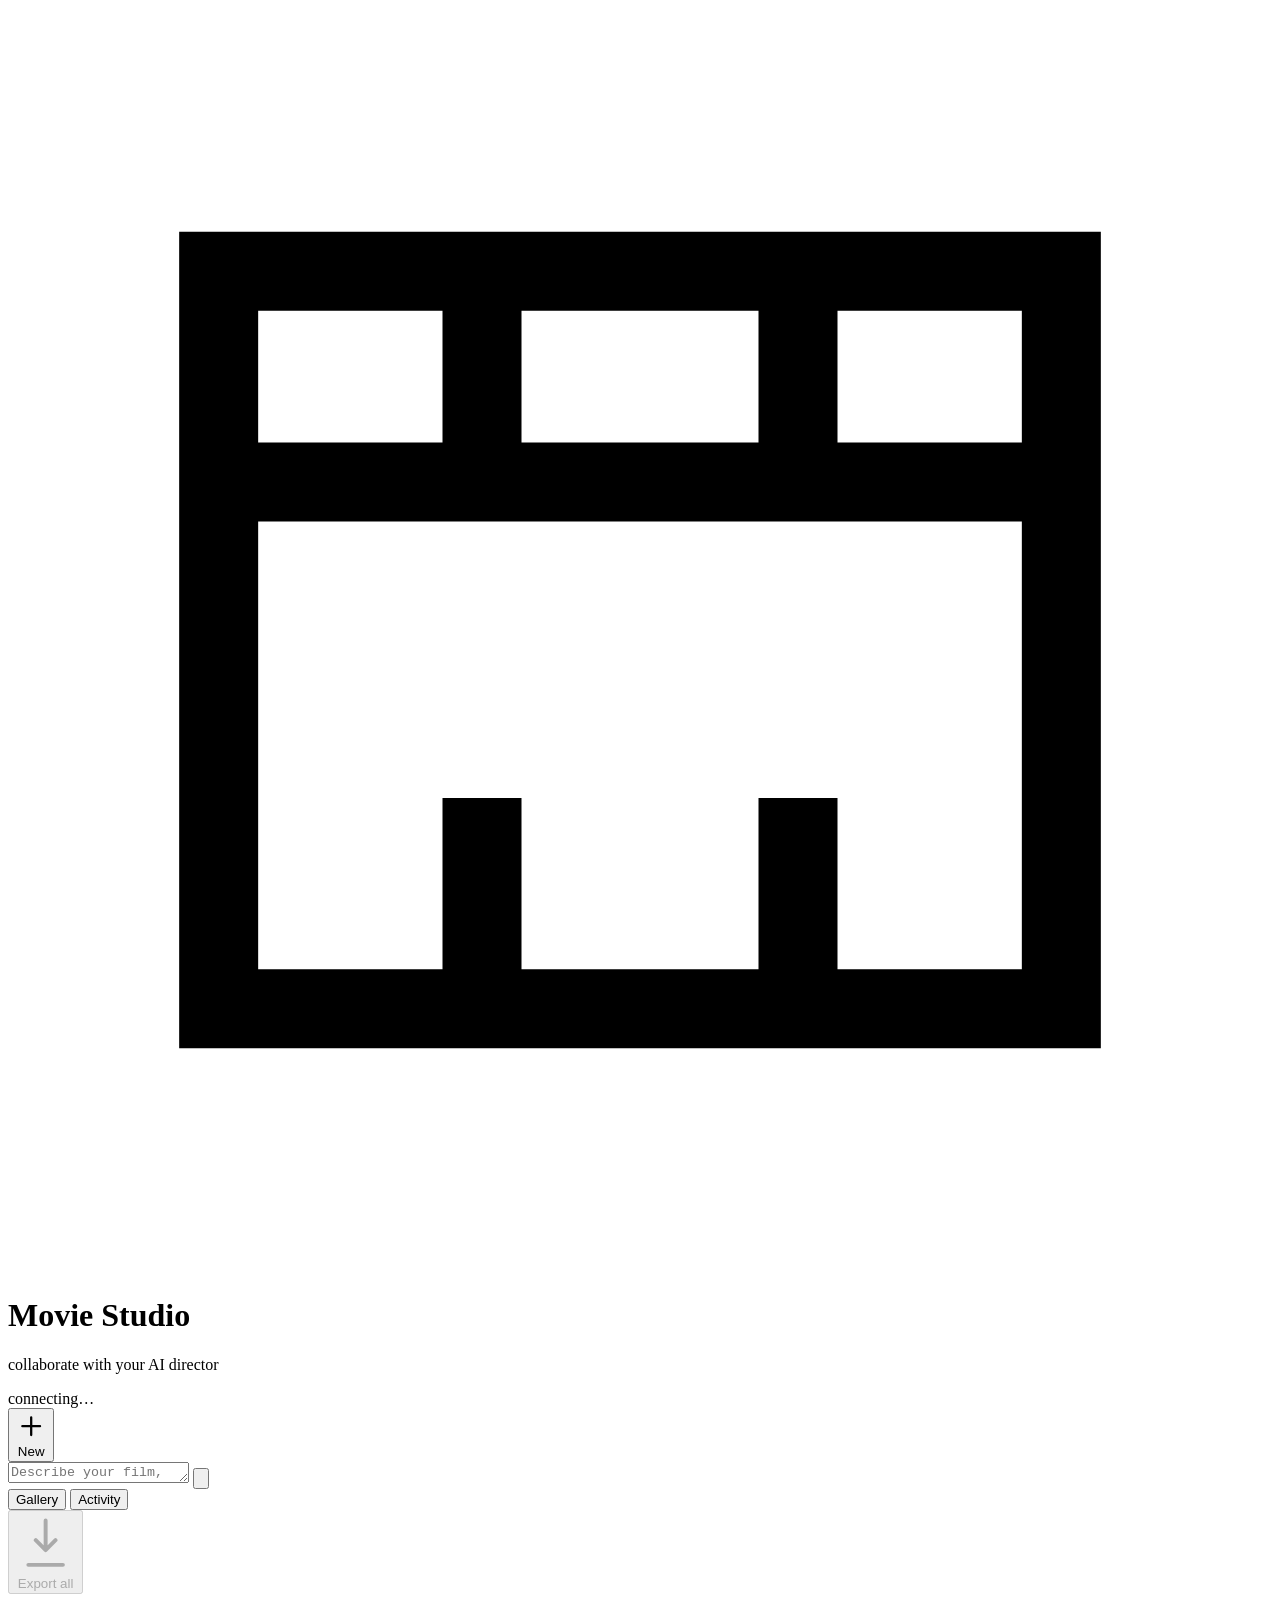
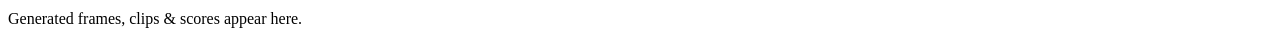
==== movie_studio/static/index.html @ 28dc478f "Add movie-mcp pipeline, Movie Studio UI, editor QC, and per-user persistence - movie-mcp server: sto" ====
<!DOCTYPE html>
<html lang="en">
<head>
  <meta charset="UTF-8" />
  <meta name="viewport" content="width=device-width, initial-scale=1" />
  <title>Movie Studio · AI Director</title>
  <link rel="preconnect" href="https://fonts.googleapis.com" />
  <link rel="preconnect" href="https://fonts.gstatic.com" crossorigin />
  <link href="https://fonts.googleapis.com/css2?family=Inter:wght@300;400;500;600;700&display=swap" rel="stylesheet" />
  <link rel="stylesheet" href="/static/style.css" />
</head>
<body>
  <!-- animated cinematic depth backdrop -->
  <div class="aurora" aria-hidden="true">
    <span class="orb orb-a"></span><span class="orb orb-b"></span><span class="orb orb-c"></span>
    <div class="grid"></div>
  </div>

  <header class="topbar glass">
    <div class="brand">
      <svg class="brand-icon" viewBox="0 0 24 24" fill="none" aria-hidden="true">
        <path d="M4 5h16v14H4z" stroke="currentColor" stroke-width="1.5"/>
        <path d="M4 9h16M9 5v4M15 5v4M9 19v-4M15 19v-4" stroke="currentColor" stroke-width="1.5"/>
      </svg>
      <div>
        <h1>Movie&nbsp;Studio</h1>
        <p class="sub">collaborate with your AI director</p>
      </div>
    </div>
    <div class="status">
      <span id="dot" class="dot"></span><span id="statusText">connecting…</span>
      <button id="userChip" class="user-chip" hidden title="Sign out"></button>
    </div>
  </header>

  <!-- LDAP login gate (no auth — just an identity / workspace key) -->
  <div id="login" class="login-overlay" hidden>
    <form id="loginForm" class="login-card glass">
      <h2>Sign in</h2>
      <p class="sub">Enter your LDAP to load your sessions &amp; generations</p>
      <input id="ldapInput" type="text" placeholder="e.g. jdoe" autocomplete="username" autofocus />
      <button type="submit" class="login-btn">Continue</button>
    </form>
  </div>

  <main class="layout">
    <!-- chat -->
    <section class="chat-col glass" aria-label="Conversation">
      <div id="sessionbar" class="sessionbar">
        <div id="sessionList" class="session-list" role="tablist" aria-label="Your sessions"></div>
        <button id="newSession" class="ghost small" type="button" title="Start a parallel session">
          <svg viewBox="0 0 24 24" fill="none" aria-hidden="true"><path d="M12 5v14M5 12h14" stroke="currentColor" stroke-width="1.8" stroke-linecap="round"/></svg>
          New
        </button>
      </div>
      <div id="feed" class="feed" role="log" aria-live="polite"></div>
      <form id="composer" class="composer">
        <textarea id="input" rows="1" placeholder="Describe your film, or say 'auto mode, photorealistic, a 2-scene story about…'" autocomplete="off"></textarea>
        <button id="send" class="send" type="submit" aria-label="Send message">
          <svg viewBox="0 0 24 24" fill="none" aria-hidden="true"><path d="M4 12l16-8-6 8 6 8-16-8z" stroke="currentColor" stroke-width="1.6" stroke-linejoin="round"/></svg>
        </button>
      </form>
    </section>

    <!-- gallery rail -->
    <aside class="rail glass" aria-label="Project panel">
      <div class="rail-head">
        <div class="tabs">
          <button id="tabGallery" class="tab active" type="button">Gallery</button>
          <button id="tabActivity" class="tab" type="button">Activity</button>
        </div>
        <button id="exportAll" class="ghost" type="button" disabled>
          <svg viewBox="0 0 24 24" fill="none" aria-hidden="true"><path d="M12 3v12m0 0l-4-4m4 4l4-4M5 21h14" stroke="currentColor" stroke-width="1.6" stroke-linecap="round" stroke-linejoin="round"/></svg>
          Export all
        </button>
      </div>
      <div id="gallery" class="gallery">
        <p class="empty">Generated frames, clips &amp; scores appear here.</p>
      </div>
      <div id="activity" class="activity" hidden>
        <p class="empty">The director's steps — skills loaded, tools called, results — stream here live.</p>
      </div>
    </aside>
  </main>

  <script src="/static/app.js"></script>
</body>
</html>
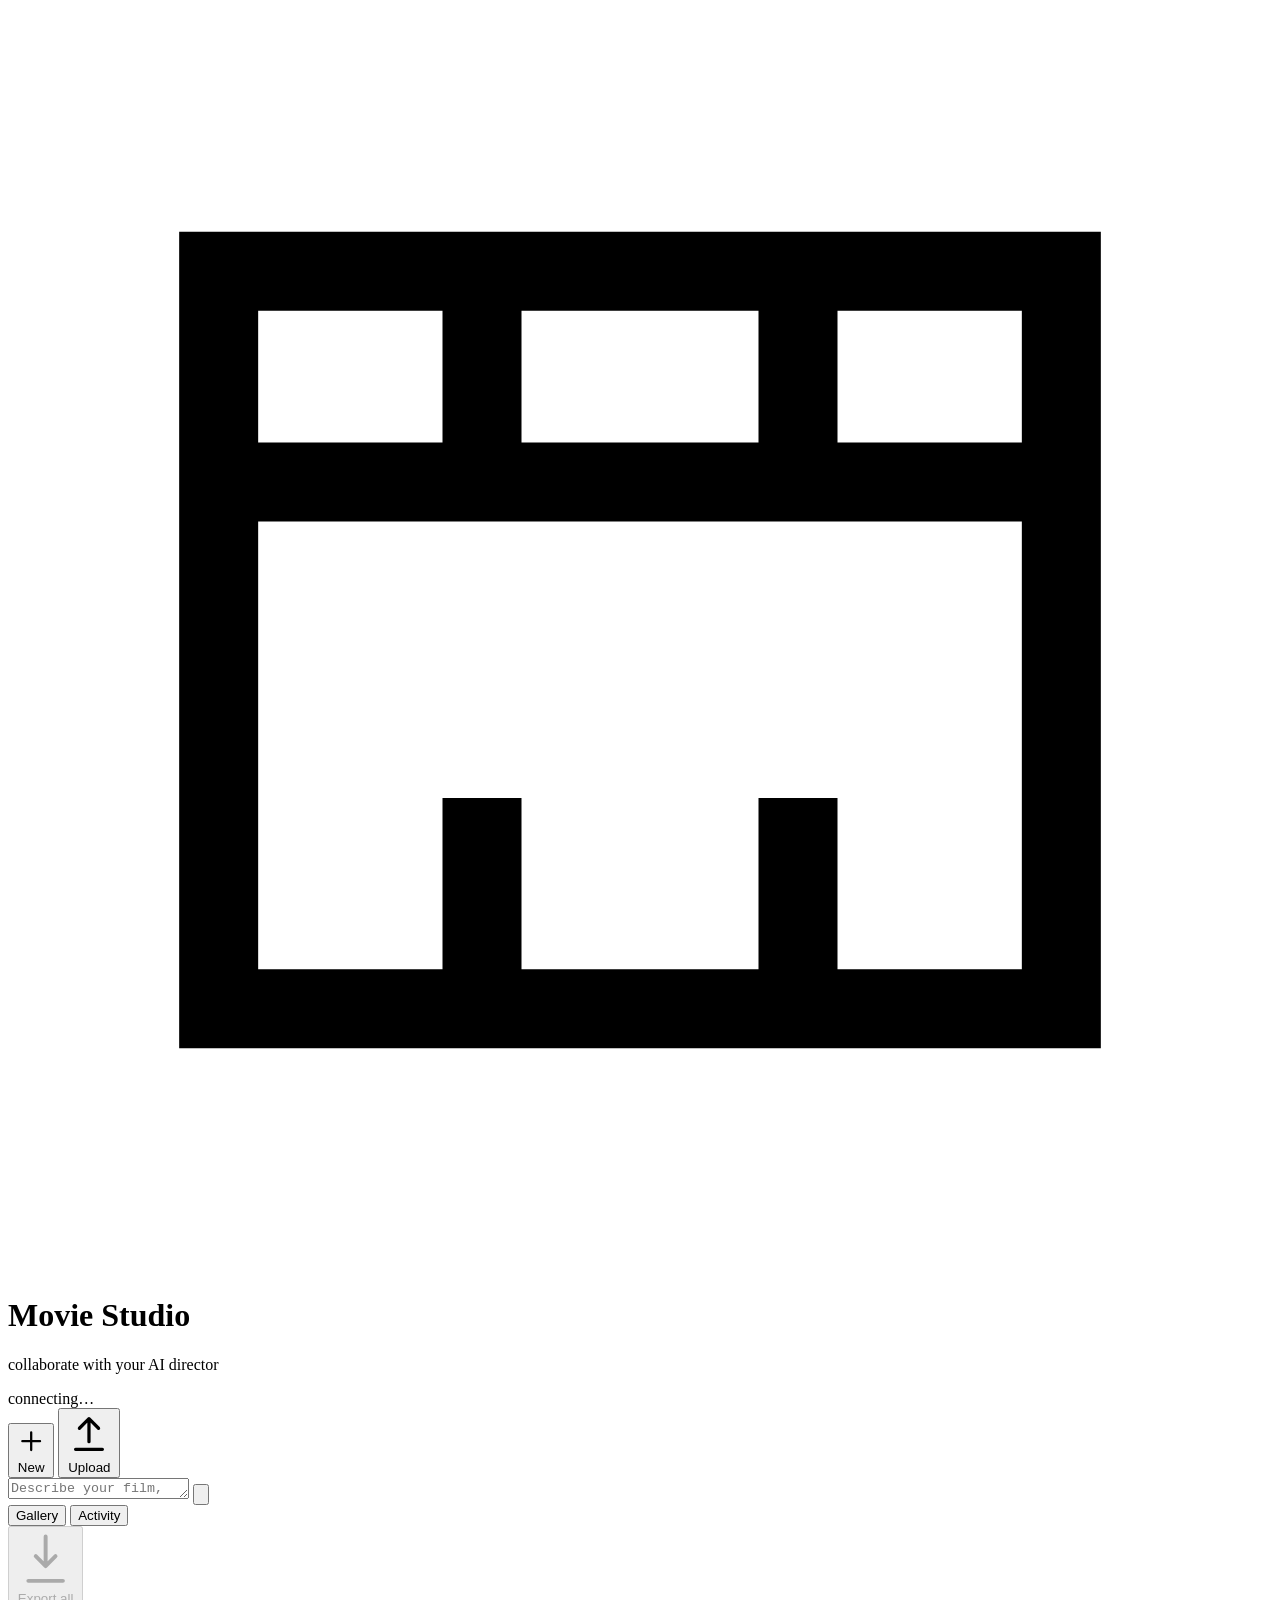
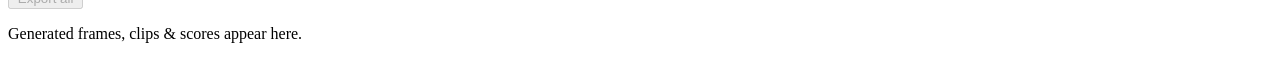
==== commit bdaaebc0: "Add bring-your-own character & prop uploads - MCP: import_character / import_prop register an alread" ====
--- a/movie_studio/static/index.html
+++ b/movie_studio/static/index.html
@@ -52,6 +52,10 @@
           <svg viewBox="0 0 24 24" fill="none" aria-hidden="true"><path d="M12 5v14M5 12h14" stroke="currentColor" stroke-width="1.8" stroke-linecap="round"/></svg>
           New
         </button>
+        <button id="uploadBtn" class="ghost small" type="button" title="Upload your own character or prop image">
+          <svg viewBox="0 0 24 24" fill="none" aria-hidden="true"><path d="M12 16V4m0 0l-5 5m5-5l5 5M5 20h14" stroke="currentColor" stroke-width="1.7" stroke-linecap="round" stroke-linejoin="round"/></svg>
+          Upload
+        </button>
       </div>
       <div id="feed" class="feed" role="log" aria-live="polite"></div>
       <form id="composer" class="composer">
@@ -83,6 +87,23 @@
     </aside>
   </main>
 
+  <!-- Upload a character / prop (optional — coexists with AI generation) -->
+  <div id="uploadModal" class="login-overlay" hidden>
+    <form id="uploadForm" class="login-card glass">
+      <h2>Upload asset</h2>
+      <p class="sub">Bring your own <b>character</b> or <b>prop</b> into this project</p>
+      <select id="uploadKind" class="up-field">
+        <option value="character">Character</option>
+        <option value="prop">Prop</option>
+      </select>
+      <input id="uploadName" class="up-field" type="text" placeholder="Name (e.g. Rex the dog)" />
+      <input id="uploadFile" class="up-field" type="file" accept="image/png,image/jpeg,image/webp" />
+      <button type="submit" class="login-btn">Upload</button>
+      <button type="button" id="uploadCancel" class="ghost small">Cancel</button>
+      <p id="uploadMsg" class="up-msg"></p>
+    </form>
+  </div>
+
   <script src="/static/app.js"></script>
 </body>
 </html>
